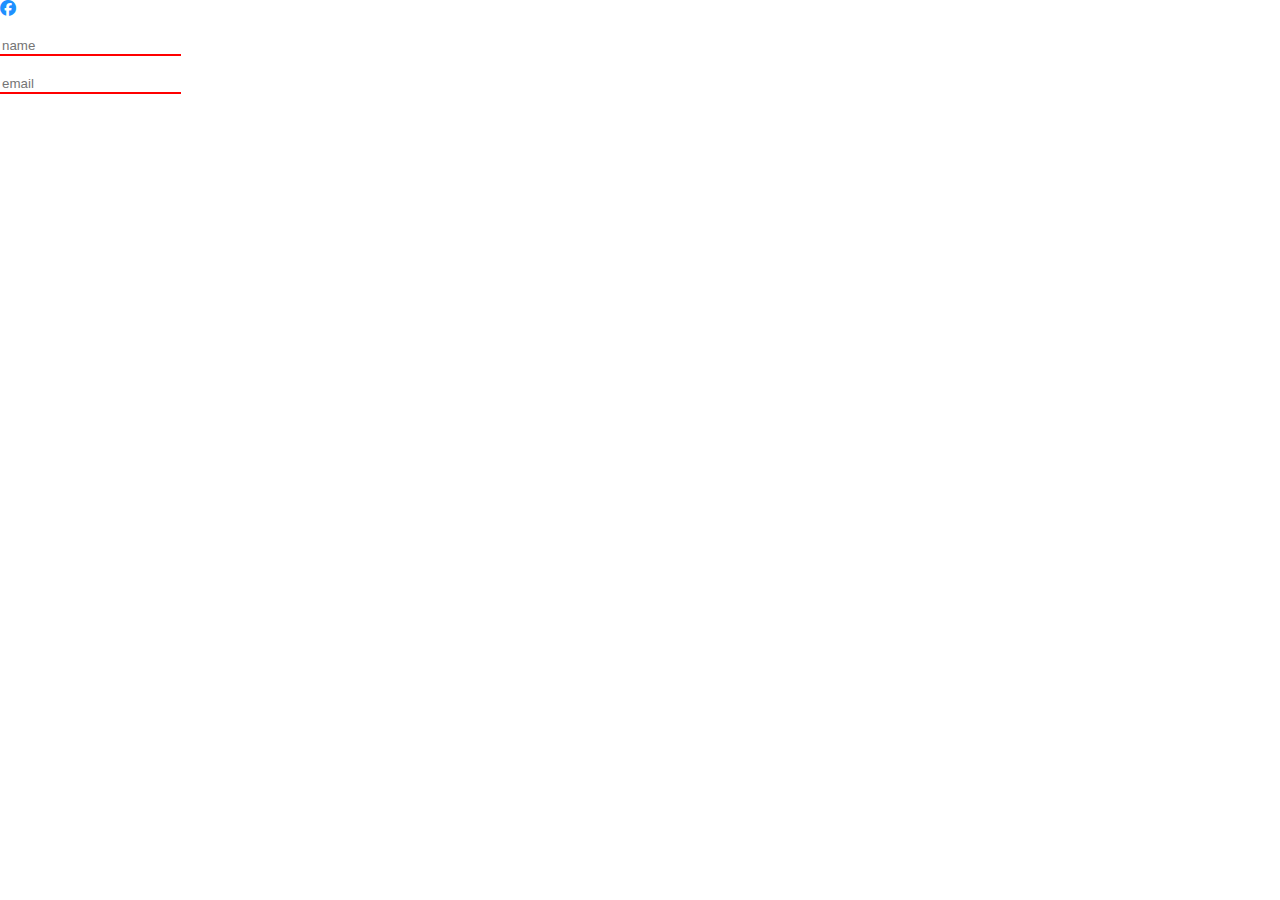
==== index.html @ 1d9279d7 "my project" ====
<!DOCTYPE html>
<html lang="en">
<head>
    <meta charset="UTF-8">
    <meta name="viewport" content="width=device-width, initial-scale=1.0">
    <title>Document</title>
    <link rel="stylesheet" href="https://cdnjs.cloudflare.com/ajax/libs/font-awesome/6.7.2/css/all.min.css" integrity="sha512-Evv84Mr4kqVGRNSgIGL/F/aIDqQb7xQ2vcrdIwxfjThSH8CSR7PBEakCr51Ck+w+/U6swU2Im1vVX0SVk9ABhg==" crossorigin="anonymous" referrerpolicy="no-referrer" />
    <style>
        *{
            box-sizing: border-box;
            margin: 0px;
            margin: 0px;
        }
        /*body{
            width: 100%;
            height: 100vh;
            background-image: linear-gradient(to bottom , rgba(0, 0, 0, 0.867) , rgba(0, 0, 0, 0.643),black),url("https://cdn.pixabay.com/photo/2024/05/26/15/27/kid-8788962_1280.jpg");
            background-repeat: no-repeat;
            background-size: cover;
            background-position: center;
        }*/
        i{
            color: dodgerblue;
        }
        input{
          border: none;
          outline: none;
        }

        input[type="text"] , 
        input[type="email"]
        {
            border-bottom:2px solid red ;
        }
    </style>
</head>
<body>

    <i class="fa-brands fa-facebook"></i><br>   <br>

    <input type="text" placeholder="name"> <br/><br>
    <input type="email" placeholder="email">
    <!-- <h1>Javascript</h1> -->

    <!-- <button onclick="addToCart()">Add to Cart</button> -->
    <!-- <script src="./app.js"></script> -->
     <!-- <script src="./operators.js"></script> -->
      <!-- <script src="./conditions.js"></script> -->
       <!-- <script src="./looping.js"></script> -->
        <!-- <script src="./functions.js"></script> -->
         <!-- <script src="./programs.js"></script> -->
          <!-- <script src="./arrays.js"></script> -->
           <script src="./async.js"></script>
</body>
</html>
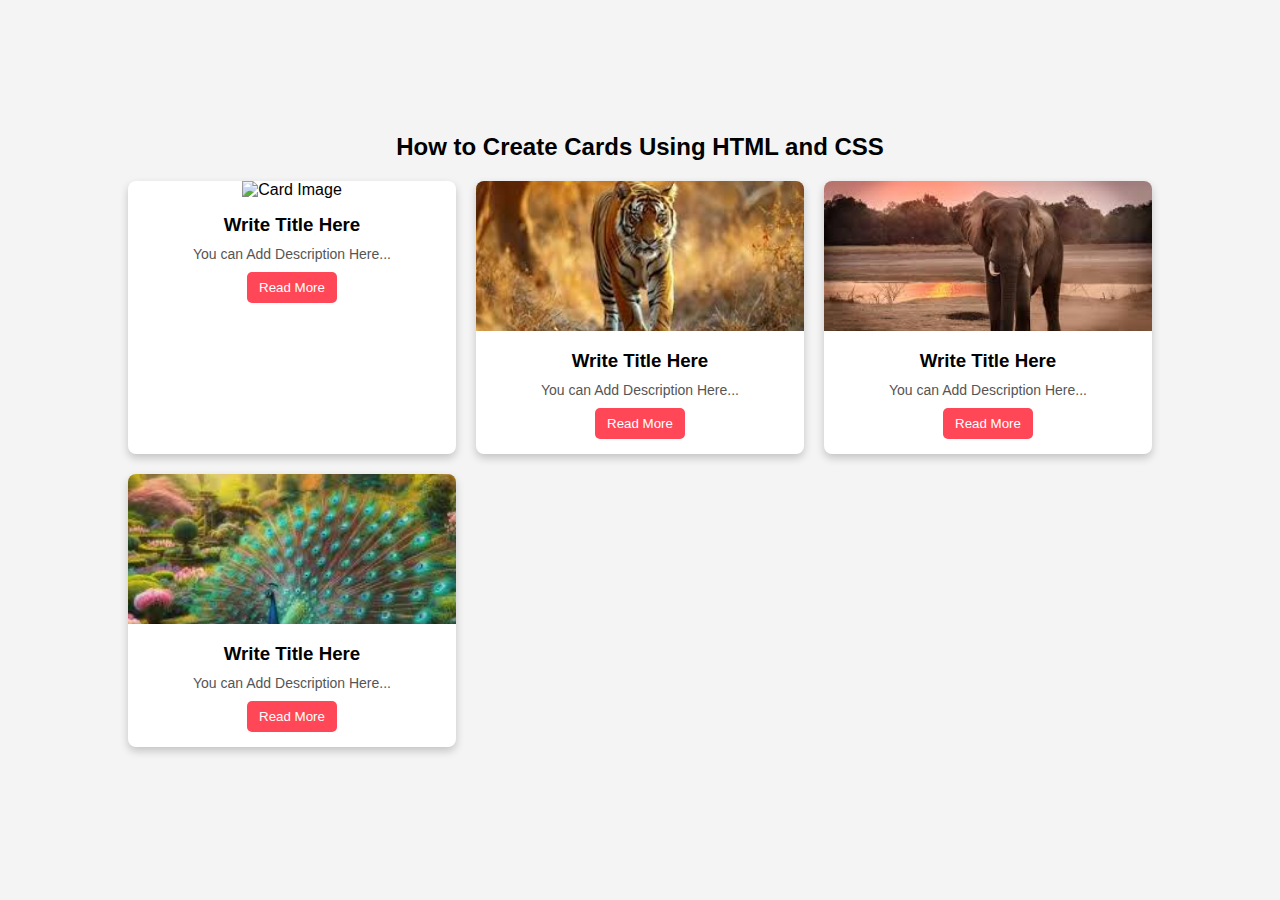
==== commit 4c675940: "html&css" ====
--- a/index.html
+++ b/index.html
@@ -3,54 +3,49 @@
 <head>
     <meta charset="UTF-8">
     <meta name="viewport" content="width=device-width, initial-scale=1.0">
-    <title>Document</title>
-    <link rel="stylesheet" href="https://cdnjs.cloudflare.com/ajax/libs/font-awesome/6.7.2/css/all.min.css" integrity="sha512-Evv84Mr4kqVGRNSgIGL/F/aIDqQb7xQ2vcrdIwxfjThSH8CSR7PBEakCr51Ck+w+/U6swU2Im1vVX0SVk9ABhg==" crossorigin="anonymous" referrerpolicy="no-referrer" />
-    <style>
-        *{
-            box-sizing: border-box;
-            margin: 0px;
-            margin: 0px;
-        }
-        /*body{
-            width: 100%;
-            height: 100vh;
-            background-image: linear-gradient(to bottom , rgba(0, 0, 0, 0.867) , rgba(0, 0, 0, 0.643),black),url("https://cdn.pixabay.com/photo/2024/05/26/15/27/kid-8788962_1280.jpg");
-            background-repeat: no-repeat;
-            background-size: cover;
-            background-position: center;
-        }*/
-        i{
-            color: dodgerblue;
-        }
-        input{
-          border: none;
-          outline: none;
-        }
-
-        input[type="text"] , 
-        input[type="email"]
-        {
-            border-bottom:2px solid red ;
-        }
-    </style>
+    <title>Cards using HTML & CSS</title>
+    <link rel="stylesheet" href="styles.css">
 </head>
 <body>
 
-    <i class="fa-brands fa-facebook"></i><br>   <br>
+    <h2>How to Create Cards Using HTML and CSS</h2>
+    <div class="container">
+        <div class="card">
+            <img src="https://th.bing.com/th/id/OIG1.wQ7nqzXG6LLji1s3MrOP" alt="Card Image">
+            <div class="card-content">
+                <h3>Write Title Here</h3>
+                <p>You can Add Description Here...</p>
+                <button>Read More</button>
+            </div>
+        </div>
 
-    <input type="text" placeholder="name"> <br/><br>
-    <input type="email" placeholder="email">
-    <!-- <h1>Javascript</h1> -->
+        <div class="card">
+            <img src="[data-uri]" alt="Card Image">
+            <div class="card-content">
+                <h3>Write Title Here</h3>
+                <p>You can Add Description Here...</p>
+                <button>Read More</button>
+            </div>
+        </div>
 
-    <!-- <button onclick="addToCart()">Add to Cart</button> -->
-    <!-- <script src="./app.js"></script> -->
-     <!-- <script src="./operators.js"></script> -->
-      <!-- <script src="./conditions.js"></script> -->
-       <!-- <script src="./looping.js"></script> -->
-        <!-- <script src="./functions.js"></script> -->
-         <!-- <script src="./programs.js"></script> -->
-          <!-- <script src="./arrays.js"></script> -->
-           <script src="./async.js"></script>
+        <div class="card">
+            <img src="[data-uri]" alt="Card Image">
+            <div class="card-content">
+                <h3>Write Title Here</h3>
+                <p>You can Add Description Here...</p>
+                <button>Read More</button>
+            </div>
+        </div>
+
+        <div class="card">
+            <img src="[data-uri]" alt="Card Image">
+            <div class="card-content">
+                <h3>Write Title Here</h3>
+                <p>You can Add Description Here...</p>
+                <button>Read More</button>
+            </div>
+        </div>
+    </div>
+
 </body>
 </html>
-
--- a/styles.css
+++ b/styles.css
@@ -0,0 +1,70 @@
+* {
+    margin: 0;
+    padding: 0;
+    box-sizing: border-box;
+    font-family: Arial, sans-serif;
+}
+
+body {
+    display: flex;
+    justify-content: center;
+    align-items: center;
+    min-height: 100vh;
+    background-color: #f4f4f4;
+    flex-direction: column;
+}
+
+.container {
+    display: grid;
+    grid-template-columns: repeat(auto-fit, minmax(250px, 1fr));
+    gap: 20px;
+    width: 80%;
+    margin: 20px auto;
+}
+
+.card {
+    background: #fff;
+    border-radius: 8px;
+    box-shadow: 0 4px 8px rgba(0, 0, 0, 0.2);
+    overflow: hidden;
+    text-align: center;
+    transition: 0.3s;
+}
+
+.card:hover {
+    transform: scale(1.05);
+}
+
+.card img {
+    width: 100%;
+    height: 150px;
+    object-fit: cover;
+}
+
+.card-content {
+    padding: 15px;
+}
+
+.card-content h3 {
+    margin-bottom: 10px;
+}
+
+.card-content p {
+    font-size: 14px;
+    color: #555;
+}
+
+.card-content button {
+    margin-top: 10px;
+    padding: 8px 12px;
+    background: #ff4757;
+    color: white;
+    border: none;
+    cursor: pointer;
+    border-radius: 5px;
+    transition: 0.3s;
+}
+
+.card-content button:hover {
+    background: #e84118;
+}
